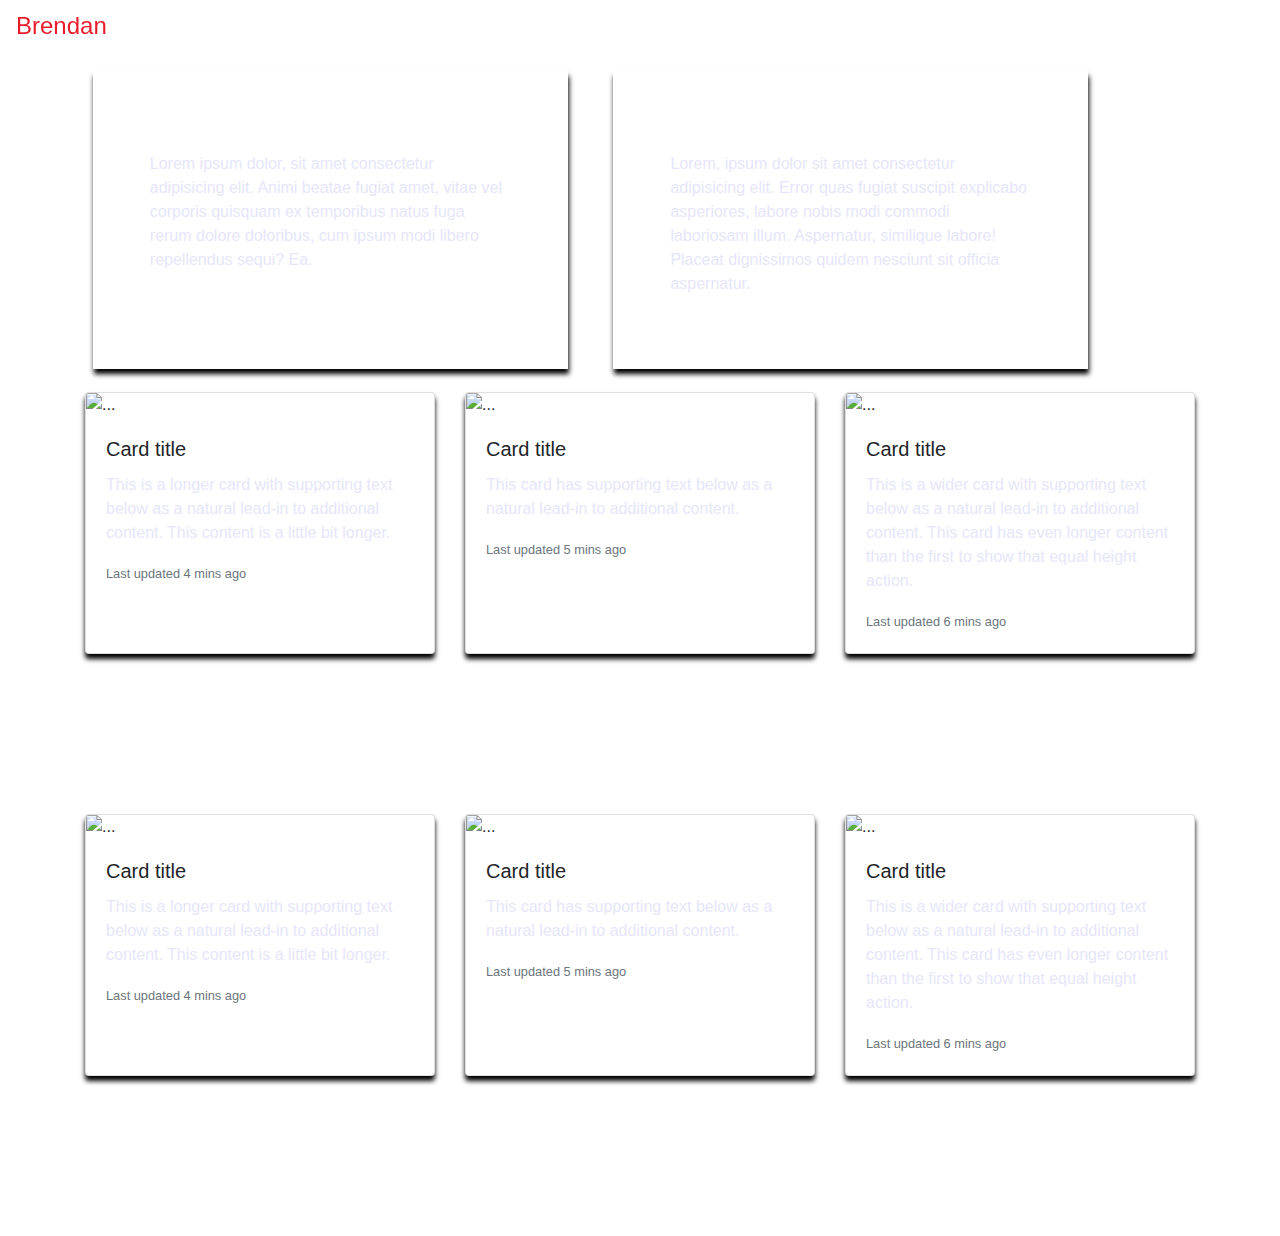
==== index.html @ c40bf7db "html renamed index" ====
<!DOCTYPE html>
<html lang="en">
<head>
    <meta charset="UTF-8">
    <meta name="viewport" content="width=device-width, initial-scale=1.0">
    <meta http-equiv="X-UA-Compatible" content="ie=edge">
    <title>Brendan Broadstreet</title>
    <link rel="stylesheet" href="portfolio.css">
    <link rel="stylesheet" href="https://stackpath.bootstrapcdn.com/bootstrap/4.3.1/css/bootstrap.min.css" integrity="sha384-ggOyR0iXCbMQv3Xipma34MD+dH/1fQ784/j6cY/iJTQUOhcWr7x9JvoRxT2MZw1T" crossorigin="anonymous">
</head>
<body>
  <div class="container">
    <nav id="mainNavbar" class="navbar navbar-dark navbar-expand-md py-0 fixed-top">
        <a href="#" class="navbar-brand">Brendan</a>
        <button class="navbar-toggler" data-toggle="collapse" data-target="#navLinks" aria-label="Toggle navigation">
            <span class="navbar-toggler-icon"></span>
        </button>
        <div class="collapse navbar-collapse" id="navLinks">
            <ul class="navbar-nav">
                <li class="nav-item">
                    <a href="" class="nav-link">Brendan</a>
                </li>
                <li class="nav-item">
                    <a href="" class="nav-link">Brendan</a>
                </li>
                <li class="nav-item">
                    <a href="" class="nav-link">Brendan</a>
                </li>
            </ul>
        </div>
    </nav>
  </div>


            

<div id="twoWide" class="container" id="conExtra">
    <div class="row">
        <div class="col-md-5" id="twoWide1">
<img src="https://images.unsplash.com/photo-1493119508027-2b584f234d6c?ixlib=rb-1.2.1&ixid=eyJhcHBfaWQiOjEyMDd9&auto=format&fit=crop&w=800&q=60" alt="">
<p> Lorem ipsum dolor, sit amet consectetur adipisicing elit. Animi beatae fugiat amet, vitae vel corporis quisquam ex temporibus natus fuga rerum dolore doloribus, cum ipsum modi libero repellendus sequi? Ea.</p>
        </div>
        <div class="col-md-5" id="twoWide2">
            <img src="https://images.unsplash.com/photo-1493752873594-f66f89bf5283?ixlib=rb-1.2.1&ixid=eyJhcHBfaWQiOjEyMDd9&auto=format&fit=crop&w=800&q=60" alt="">
          <p>  Lorem, ipsum dolor sit amet consectetur adipisicing elit. Error quas fugiat suscipit explicabo asperiores, labore nobis modi commodi laboriosam illum. Aspernatur, similique labore! Placeat dignissimos quidem nesciunt sit officia aspernatur.</p>
        </div>
    </div>
</div>

                <div class="container" id="conExtra">
                    <div class="card-deck">
                            <div class="card">
                              <img src="https://images.unsplash.com/photo-1494981582072-465f6fc28607?ixlib=rb-1.2.1&ixid=eyJhcHBfaWQiOjEyMDd9&auto=format&fit=crop&w=1700&q=80" class="card-img-top" alt="...">
                              <div class="card-body">
                                <h5 class="card-title">Card title</h5>
                                <p class="card-text">This is a longer card with supporting text below as a natural lead-in to additional content. This content is a little bit longer.</p>
                                <p class="card-text"><small class="text-muted">Last updated 4 mins ago</small></p>
                              </div>
                            </div>
                            <div class="card">
                              <img src="https://images.unsplash.com/photo-1495908333425-29a1e0918c5f?ixlib=rb-1.2.1&ixid=eyJhcHBfaWQiOjEyMDd9&auto=format&fit=crop&w=1700&q=80" class="card-img-top" alt="...">
                              <div class="card-body">
                                <h5 class="card-title">Card title</h5>
                                <p class="card-text">This card has supporting text below as a natural lead-in to additional content.</p>
                                <p class="card-text"><small class="text-muted">Last updated 5 mins ago</small></p>
                              </div>
                            </div>
                            <div class="card">
                              <img src="https://images.unsplash.com/photo-1495700777292-191db677e401?ixlib=rb-1.2.1&ixid=eyJhcHBfaWQiOjEyMDd9&auto=format&fit=crop&w=1700&q=80" class="card-img-top" alt="...">
                              <div class="card-body">
                                <h5 class="card-title">Card title</h5>
                                <p class="card-text">This is a wider card with supporting text below as a natural lead-in to additional content. This card has even longer content than the first to show that equal height action.</p>
                                <p class="card-text"><small class="text-muted">Last updated 6 mins ago</small></p>
                              </div>
                            </div>
                          </div>
                      </div>

                <div class="container" id="conExtra">
                        <div class="card-deck">
                                <div class="card">
                                  <img src="https://images.unsplash.com/photo-1504132565935-21bf6fbd597e?ixlib=rb-1.2.1&ixid=eyJhcHBfaWQiOjEyMDd9&auto=format&fit=crop&w=1400&q=80" class="card-img-top" alt="...">
                                  <div class="card-body">
                                    <h5 class="card-title">Card title</h5>
                                    <p class="card-text">This is a longer card with supporting text below as a natural lead-in to additional content. This content is a little bit longer.</p>
                                    <p class="card-text"><small class="text-muted">Last updated 4 mins ago</small></p>
                                  </div>
                                </div>
                                <div class="card">
                                  <img src="https://images.unsplash.com/photo-1503664974666-c4b8f669f3ae?ixlib=rb-1.2.1&ixid=eyJhcHBfaWQiOjEyMDd9&auto=format&fit=crop&w=1700&q=80" class="card-img-top" alt="...">
                                  <div class="card-body">
                                    <h5 class="card-title">Card title</h5>
                                    <p class="card-text">This card has supporting text below as a natural lead-in to additional content.</p>
                                    <p class="card-text"><small class="text-muted">Last updated 5 mins ago</small></p>
                                  </div>
                                </div>
                                <div class="card">
                                  <img src="https://images.unsplash.com/photo-1503301360699-4f60cf292ec8?ixlib=rb-1.2.1&ixid=eyJhcHBfaWQiOjEyMDd9&auto=format&fit=crop&w=1700&q=80" class="card-img-top" alt="...">
                                  <div class="card-body">
                                    <h5 class="card-title">Card title</h5>
                                    <p class="card-text">This is a wider card with supporting text below as a natural lead-in to additional content. This card has even longer content than the first to show that equal height action.</p>
                                    <p class="card-text"><small class="text-muted">Last updated 6 mins ago</small></p>
                                  </div>
                                </div>
                              </div>
                          </div>
  
    <script src="portfolio.js"></script>
    <script src="https://code.jquery.com/jquery-3.3.1.slim.min.js" integrity="sha384-q8i/X+965DzO0rT7abK41JStQIAqVgRVzpbzo5smXKp4YfRvH+8abtTE1Pi6jizo" crossorigin="anonymous"></script>
<script src="https://cdnjs.cloudflare.com/ajax/libs/popper.js/1.14.7/umd/popper.min.js" integrity="sha384-UO2eT0CpHqdSJQ6hJty5KVphtPhzWj9WO1clHTMGa3JDZwrnQq4sF86dIHNDz0W1" crossorigin="anonymous"></script>
<script src="https://stackpath.bootstrapcdn.com/bootstrap/4.3.1/js/bootstrap.min.js" integrity="sha384-JjSmVgyd0p3pXB1rRibZUAYoIIy6OrQ6VrjIEaFf/nJGzIxFDsf4x0xIM+B07jRM" crossorigin="anonymous"></script>
<script>
$(function() {
    $(document).scroll(function () {
        var $nav = $("#mainNavbar");
        $nav.toggleClass("scrolled", $(this).scrollTop() > $nav.height());
    });
});
</script>
</body>
</html>
---- portfolio.css ----
/* portfolio.css */

body {
    background-image: url("https://images.unsplash.com/photo-1570257374937-1d2db29c7f12?ixlib=rb-1.2.1&auto=format&fit=crop&w=2622&q=80");
    /* Create the parallax scrolling effect */
    background-attachment: fixed;
    background-position: center;
    background-repeat: no-repeat;
    background-size: cover;
}

#conExtra{
    margin-bottom: 10rem;
}
.card {
    box-shadow: 0px 5px 5px rgb(0,0,0);  
}


#twoWide {
    
    margin-top: 3rem;
}
#twoWide1 {
    margin: 2%;
    padding: 5%;
    box-shadow: 1px 5px 5px rgb(0,0,0);  
}

#twoWide2 {
    border-top: 1px black;
    margin: 2%;
    padding: 5%;
    box-shadow: 1px 5px 5px rgb(0,0,0);  
}
p {
    color: lavender;
}

img {
    max-width: 100%;
}


#mainNavbar {
    font-size: 1.5rem;
    font-weight: 100; 
}

#mainNavbar .nav-link {
    color: white;
}

#mainNavbar .nav-link:hover {
    color: #EA1C2C;
}

#mainNavbar .navbar-brand {
    color: #EA1C2C;
    font-size: 1.5rem;
    font-style: strong;
}
.navbar.scrolled {
    background-color: rgb(4,129,114);
    transition: background 1000ms;
    box-shadow: 0px 5px 5px rgb(0,0,0);   
    transition: box-shadow 1200ms;

}
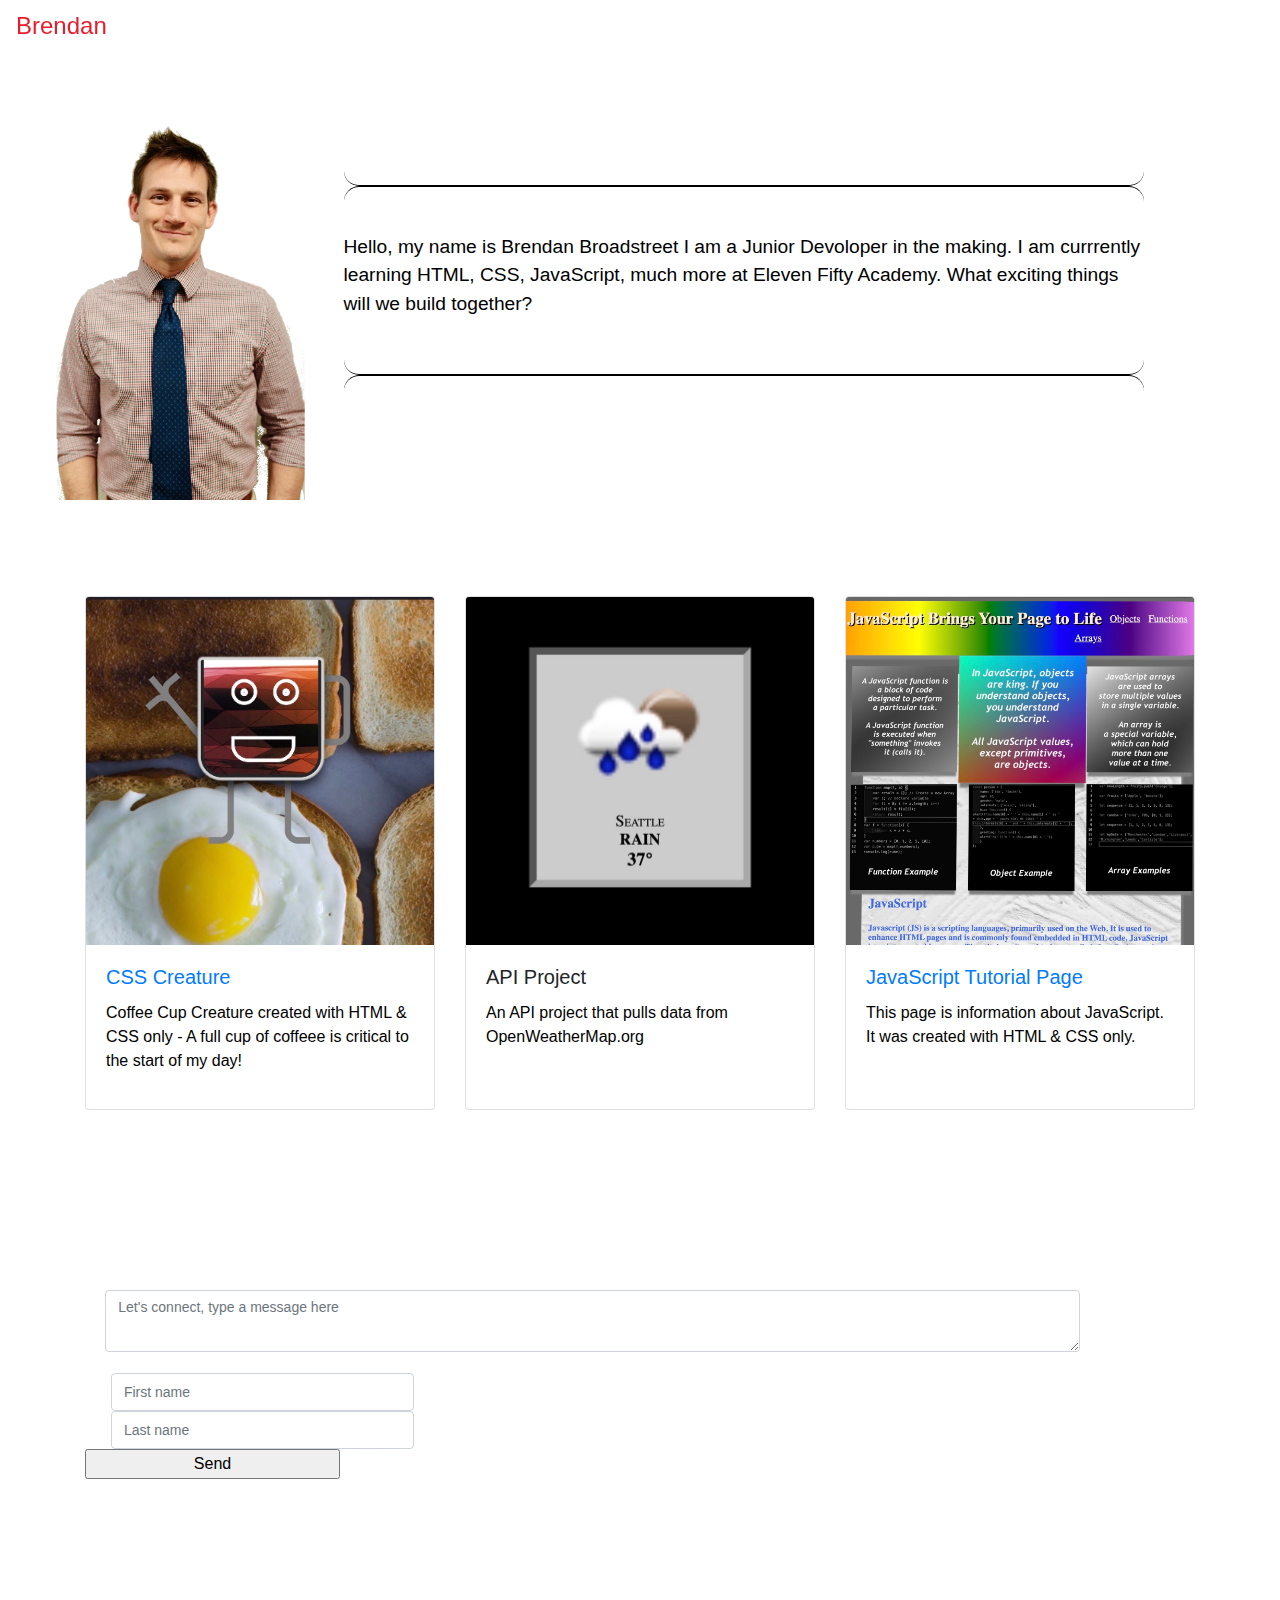
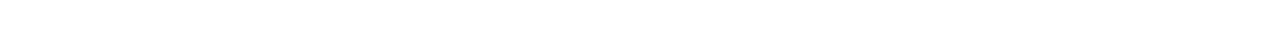
==== commit 0995612f: "added images, modified layout" ====
--- a/index.html
+++ b/index.html
@@ -17,93 +17,126 @@
         </button>
         <div class="collapse navbar-collapse" id="navLinks">
             <ul class="navbar-nav">
+                <!-- <li class="nav-item">
+                    <a href="" class="nav-link">Brendan</a>
+                </li> -->
                 <li class="nav-item">
-                    <a href="" class="nav-link">Brendan</a>
+                    <a href="#conExtra" class="nav-link">Projects</a>
                 </li>
                 <li class="nav-item">
-                    <a href="" class="nav-link">Brendan</a>
-                </li>
-                <li class="nav-item">
-                    <a href="" class="nav-link">Brendan</a>
+                    <a href="#contact" class="nav-link">Contact</a>
                 </li>
             </ul>
         </div>
     </nav>
   </div>
 
-
+  <div class="jumbotron" id="jumbotron">
+      <h1 class="display-4"></h1>
+      <div class="row">
+        <div class="col-3"><img src="Final.png" alt="Picture of Brendan Broadstreet smiling"></div>
+        <div class="col-8">
+          <br>
+          <br>
+          <br>
+          <hr class="style-seven">
+      <p class="lead" id="bio"> Hello, my name is Brendan Broadstreet
+          I am a Junior Devoloper in the making. I am currrently learning HTML, CSS, JavaScript, much more at Eleven Fifty Academy. What exciting things will we build together?</p>
+          <br>
+      <hr class="style-seven" class="my-1">
+    
+  </div>
+      
+    </div>
+    </div>
             
 
-<div id="twoWide" class="container" id="conExtra">
+<!-- <div id="twoWide" class="container" id="conExtra">
     <div class="row">
         <div class="col-md-5" id="twoWide1">
-<img src="https://images.unsplash.com/photo-1493119508027-2b584f234d6c?ixlib=rb-1.2.1&ixid=eyJhcHBfaWQiOjEyMDd9&auto=format&fit=crop&w=800&q=60" alt="">
-<p> Lorem ipsum dolor, sit amet consectetur adipisicing elit. Animi beatae fugiat amet, vitae vel corporis quisquam ex temporibus natus fuga rerum dolore doloribus, cum ipsum modi libero repellendus sequi? Ea.</p>
+<img src="Final.png" alt="">
+<p></p>
         </div>
         <div class="col-md-5" id="twoWide2">
-            <img src="https://images.unsplash.com/photo-1493752873594-f66f89bf5283?ixlib=rb-1.2.1&ixid=eyJhcHBfaWQiOjEyMDd9&auto=format&fit=crop&w=800&q=60" alt="">
-          <p>  Lorem, ipsum dolor sit amet consectetur adipisicing elit. Error quas fugiat suscipit explicabo asperiores, labore nobis modi commodi laboriosam illum. Aspernatur, similique labore! Placeat dignissimos quidem nesciunt sit officia aspernatur.</p>
+          <p>  Brendan Broadstreet
+            I am a Junior Devoloper in the making. I am currrently learning HTML, CSS, JavaScript, much more at Eleven Fifty Academy. What exciting things will we build together?
+          </p>
         </div>
     </div>
-</div>
+</div> -->
 
                 <div class="container" id="conExtra">
                     <div class="card-deck">
                             <div class="card">
-                              <img src="https://images.unsplash.com/photo-1494981582072-465f6fc28607?ixlib=rb-1.2.1&ixid=eyJhcHBfaWQiOjEyMDd9&auto=format&fit=crop&w=1700&q=80" class="card-img-top" alt="...">
+                                <a href="https://codepen.io/Brendan-Broadstreet/full/eYYgGPP?editors=1100" target="_blank">
+                              <img src="cssCreature.JPG" class="card-img-top" alt="...">
                               <div class="card-body">
-                                <h5 class="card-title">Card title</h5>
-                                <p class="card-text">This is a longer card with supporting text below as a natural lead-in to additional content. This content is a little bit longer.</p>
-                                <p class="card-text"><small class="text-muted">Last updated 4 mins ago</small></p>
+                                <h5 class="card-title">CSS Creature</h5>
+                                <p class="card-text">Coffee Cup Creature created with HTML & CSS only
+                                  - A full cup of coffeee is critical to the start of my day! 
+                                </p>
+                                <p class="card-text"><small class="text-muted"></small></p>
                               </div>
+                            </a>
                             </div>
                             <div class="card">
-                              <img src="https://images.unsplash.com/photo-1495908333425-29a1e0918c5f?ixlib=rb-1.2.1&ixid=eyJhcHBfaWQiOjEyMDd9&auto=format&fit=crop&w=1700&q=80" class="card-img-top" alt="...">
+                              <img src="API Project.JPG" class="card-img-top" alt="...">
                               <div class="card-body">
-                                <h5 class="card-title">Card title</h5>
-                                <p class="card-text">This card has supporting text below as a natural lead-in to additional content.</p>
-                                <p class="card-text"><small class="text-muted">Last updated 5 mins ago</small></p>
+                                <h5 class="card-title">API Project</h5>
+                                <p class="card-text">An API project that pulls data from OpenWeatherMap.org</p>
+                                <p class="card-text"><small class="text-muted"></small></p>
                               </div>
+                            
                             </div>
+
+                            
+
                             <div class="card">
-                              <img src="https://images.unsplash.com/photo-1495700777292-191db677e401?ixlib=rb-1.2.1&ixid=eyJhcHBfaWQiOjEyMDd9&auto=format&fit=crop&w=1700&q=80" class="card-img-top" alt="...">
+                                <a href="https://brendan-broadstreet.github.io/tutorial/" target="_blank">
+                              <img src="tutorialPage2.JPG" class="card-img-top" alt="...">
                               <div class="card-body">
-                                <h5 class="card-title">Card title</h5>
-                                <p class="card-text">This is a wider card with supporting text below as a natural lead-in to additional content. This card has even longer content than the first to show that equal height action.</p>
-                                <p class="card-text"><small class="text-muted">Last updated 6 mins ago</small></p>
+                                <h5 class="card-title">JavaScript Tutorial Page</h5>
+                                <p class="card-text">This page is information about JavaScript.  It was created with HTML & CSS only.</p>
+                                <p class="card-text"><small class="text-muted"></small></p>
                               </div>
+                            </a>
                             </div>
                           </div>
                       </div>
 
-                <div class="container" id="conExtra">
-                        <div class="card-deck">
-                                <div class="card">
-                                  <img src="https://images.unsplash.com/photo-1504132565935-21bf6fbd597e?ixlib=rb-1.2.1&ixid=eyJhcHBfaWQiOjEyMDd9&auto=format&fit=crop&w=1400&q=80" class="card-img-top" alt="...">
-                                  <div class="card-body">
-                                    <h5 class="card-title">Card title</h5>
-                                    <p class="card-text">This is a longer card with supporting text below as a natural lead-in to additional content. This content is a little bit longer.</p>
-                                    <p class="card-text"><small class="text-muted">Last updated 4 mins ago</small></p>
-                                  </div>
-                                </div>
-                                <div class="card">
-                                  <img src="https://images.unsplash.com/photo-1503664974666-c4b8f669f3ae?ixlib=rb-1.2.1&ixid=eyJhcHBfaWQiOjEyMDd9&auto=format&fit=crop&w=1700&q=80" class="card-img-top" alt="...">
-                                  <div class="card-body">
-                                    <h5 class="card-title">Card title</h5>
-                                    <p class="card-text">This card has supporting text below as a natural lead-in to additional content.</p>
-                                    <p class="card-text"><small class="text-muted">Last updated 5 mins ago</small></p>
-                                  </div>
-                                </div>
-                                <div class="card">
-                                  <img src="https://images.unsplash.com/photo-1503301360699-4f60cf292ec8?ixlib=rb-1.2.1&ixid=eyJhcHBfaWQiOjEyMDd9&auto=format&fit=crop&w=1700&q=80" class="card-img-top" alt="...">
-                                  <div class="card-body">
-                                    <h5 class="card-title">Card title</h5>
-                                    <p class="card-text">This is a wider card with supporting text below as a natural lead-in to additional content. This card has even longer content than the first to show that equal height action.</p>
-                                    <p class="card-text"><small class="text-muted">Last updated 6 mins ago</small></p>
-                                  </div>
-                                </div>
-                              </div>
-                          </div>
+    
+    <div class="container" id="contact">
+    <form class="contact" action="https://formspree.io/mbjlrgvp" method="POST">
+        <div class="row">
+          <div class="col-11">
+            <div class="input-group">
+                <textarea id="textArea"  class="form-control" aria-label="With textarea" placeholder="Let's connect, type a message here"></textarea>
+              </div>
+              </div>
+              <div class="row">
+          <div class="conName"class="col-6">
+            <input type="text" class="form-control" placeholder="First name">
+          </div>
+          
+          <div class="conName" class="col-6">
+            <input type="text" class="form-control" placeholder="Last name">
+          </div>
+        </div>
+        <div id="sendButton" class="col-6"></div>
+          <div class="col-3">
+              <input id="button" type="submit" value="Send">
+          </div>
+        </div>
+      </form>
+    </div>
+
+
+
+
+
+
+
+
   
     <script src="portfolio.js"></script>
     <script src="https://code.jquery.com/jquery-3.3.1.slim.min.js" integrity="sha384-q8i/X+965DzO0rT7abK41JStQIAqVgRVzpbzo5smXKp4YfRvH+8abtTE1Pi6jizo" crossorigin="anonymous"></script>
--- a/portfolio.css
+++ b/portfolio.css
@@ -8,33 +8,59 @@
     background-repeat: no-repeat;
     background-size: cover;
 }
+#jumbotron{
+  background: transparent;
+  margin-top: 2%;
+}
+#bio{
+  font-size: 1.2rem;
+}
+/* Flaired edges, by Tomas Theunissen */
 
+hr.style-seven {
+  overflow: visible; /* For IE */
+  height: 30px;
+  border-style: solid;
+  border-color: black;
+  border-width: 1px 0 0 0;
+  border-radius: 20px;
+}
+hr.style-seven:before { /* Not really supposed to work, but does */
+  display: block;
+  content: "";
+  height: 30px;
+  margin-top: -31px;
+  border-style: solid;
+  border-color: black;
+  border-width: 0 0 1px 0;
+  border-radius: 20px;
+}
 #conExtra{
     margin-bottom: 10rem;
 }
 .card {
-    box-shadow: 0px 5px 5px rgb(0,0,0);  
+    box-shadow: 25px 5px 5px 5px rgb(0,0,0,);  
 }
 
 
 #twoWide {
-    
-    margin-top: 3rem;
+    margin-top: 3.2rem;
+    font-size: 2rem;
 }
 #twoWide1 {
     margin: 2%;
     padding: 5%;
-    box-shadow: 1px 5px 5px rgb(0,0,0);  
+    box-shadow: 1px 1px 1px 1px rgb(0,0,0);  
 }
 
 #twoWide2 {
     border-top: 1px black;
     margin: 2%;
     padding: 5%;
-    box-shadow: 1px 5px 5px rgb(0,0,0);  
+    box-shadow: 1px 1px 1px 1px rgb(0,0,0);  
 }
 p {
-    color: lavender;
+    color: black;
 }
 
 img {
@@ -66,4 +92,103 @@
     box-shadow: 0px 5px 5px rgb(0,0,0);   
     transition: box-shadow 1200ms;
 
-}+}
+.conName {
+    width: 65%;
+    margin-left: 12%;
+}
+#textArea{
+  margin: 2%;
+}
+
+
+@import url(https://fonts.googleapis.com/css?family=Lato:100,300,400);
+
+input::-webkit-input-placeholder, textarea::-webkit-input-placeholder {
+  color: #aca49c;
+  font-size: 0.875em;
+}
+
+input:focus::-webkit-input-placeholder, textarea:focus::-webkit-input-placeholder {
+  color: #bbb5af;
+}
+
+input::-moz-placeholder, textarea::-moz-placeholder {
+  color: #aca49c;
+  font-size: 0.875em;
+}
+
+input:focus::-moz-placeholder, textarea:focus::-moz-placeholder {
+  color: #bbb5af;
+}
+
+input::placeholder, textarea::placeholder {
+  color: #aca49c;
+  font-size: 0.875em;
+}
+
+input:focus::placeholder, textarea::focus:placeholder {
+  color: #bbb5af;
+}
+
+input::-ms-placeholder, textarea::-ms-placeholder {
+  color: #aca49c;
+  font-size: 0.875em;
+}
+
+input:focus::-ms-placeholder, textarea:focus::-ms-placeholder {
+  color: #bbb5af;
+}
+
+/* on hover placeholder */
+
+input:hover::-webkit-input-placeholder, textarea:hover::-webkit-input-placeholder {
+  color: #e2dedb;
+  font-size: 0.875em;
+}
+
+input:hover:focus::-webkit-input-placeholder, textarea:hover:focus::-webkit-input-placeholder {
+  color: #cbc6c1;
+}
+
+input:hover::-moz-placeholder, textarea:hover::-moz-placeholder {
+  color: #e2dedb;
+  font-size: 0.875em;
+}
+
+input:hover:focus::-moz-placeholder, textarea:hover:focus::-moz-placeholder {
+  color: #cbc6c1;
+}
+
+input:hover::placeholder, textarea:hover::placeholder {
+  color: #e2dedb;
+  font-size: 0.875em;
+}
+
+input:hover:focus::placeholder, textarea:hover:focus::placeholder {
+  color: #cbc6c1;
+}
+
+input:hover::placeholder, textarea:hover::placeholder {
+  color: #e2dedb;
+  font-size: 0.875em;
+}
+
+input:hover:focus::-ms-placeholder, textarea:hover::focus:-ms-placeholder {
+  color: #cbc6c1;
+}
+
+
+.contact {
+    width: 100%;
+    background-color: transparent;
+    margin-bottom: 15%;
+}
+
+input {
+    width: 100%;
+}
+
+#button {
+  width: 100%;
+}
